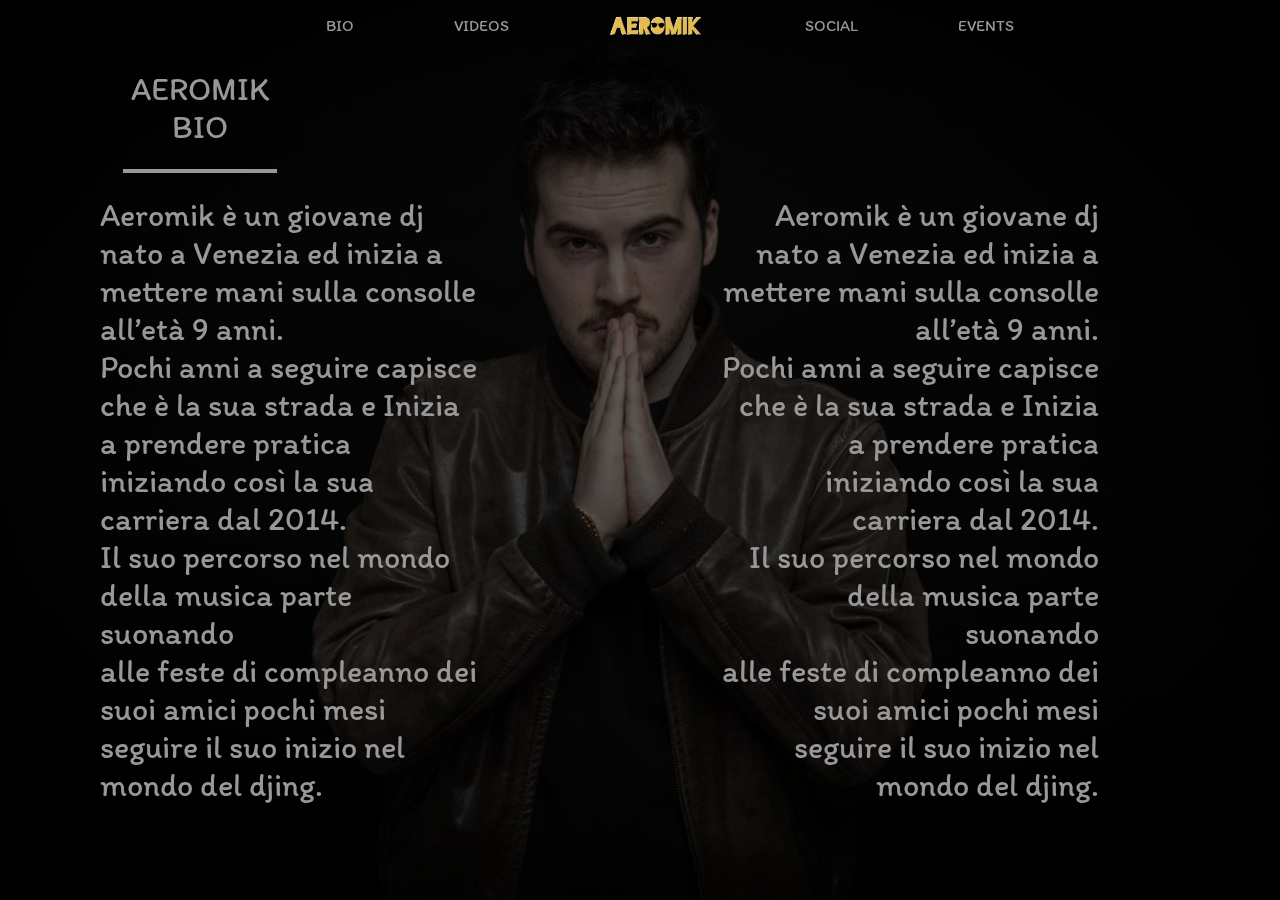
==== bio.html @ db86be30 "update file sito nuovo" ====
<!DOCTYPE html>
<html>
<head>

    <title>Aeromik | BIO</title>

    <meta name="Crated by" content="Priamix">

    <link rel="stylesheet" href="style/style.css" >
    <link rel="stylesheet" href="style/bio.css" >
    <script class="u-script" type="text/javascript" src="script.js" defer=""></script>

<!--font google-->
    <link href="https://fonts.googleapis.com/css2?family=Roboto&display=swap" rel="stylesheet">
    <!-- itim font -->
    <link rel="preconnect" href="https://fonts.googleapis.com">
    <link rel="preconnect" href="https://fonts.gstatic.com" crossorigin>
    <link href="https://fonts.googleapis.com/css2?family=Itim&display=swap" rel="stylesheet">

<!--icon-->
    <link rel="shortcut icon" href="icon.png">


<!--DEVICE viewport-->
    <meta name= "viewport" content= "width=device-width, initial-scale=1">

<!--animazioni scroll-->
    <link rel="stylesheet" href="https://unpkg.com/aos@next/dist/aos.css" />
    <style>
    </style>
    <script></script>
</head>


<body>
    <img class="bg-img" src="img/448432418_384725527391218_4049341889646363649_n.jpg" alt="">

    <header>
        <ul class="disc center">
            <li><a href="bio.html">BIO</a></li>
            <li><a href="videos.html">VIDEOS</a></li>

            <li><a href="index.html"><img src="img/logo.png" alt=""></a></li>

            <li><a href="social.html">SOCIAL</a></li>
            <li><a href="events.html">EVENTS</a></li>


            <div class="mobile-hamburger">
                <div class="line-menu center">
                    <div class="circle"></div>
                    <div class="circle"></div>
                </div>
                <div id="sec_line" class="line-menu"></div>
            </div>

        </ul>

        <div class="menu-mobile">
            <h1>Menu</h1>

            <div class="menu-mobile-cont">
                <h1><a href="index.html">Home</a> <div class="underline"></div></h1>
                <h1><a href="bio.html">Bio</a> <div class="underline"></div></h1>
                <h1><a href="videos.html">Videos</a> <div class="underline"></div></h1>
                <h1><a href="social.html">Social</a> <div class="underline"></div></h1>
                <h1><a href="events.html">Events</a> <div class="underline"></div></h1>
            </div>
        </div>
        
    </header>

    <div class="title">
        <h1>AEROMIK <br> BIO</h1>
        <div id="line-title" class="center">
            <div></div>
        </div>
    </div>


    <section class="cont">
        <div class="box-div">
            <div id="left-txt">
                <h1>
                    Aeromik è un giovane dj nato a Venezia ed inizia a mettere mani sulla consolle all’età 9 anni. 
                    <br>Pochi anni a seguire capisce che è la sua strada e Inizia a prendere pratica iniziando così la sua
                    carriera dal 2014. 
                    <br> Il suo percorso nel 
                    mondo della musica parte suonando 
                    <br>alle feste di compleanno dei suoi 
                    amici pochi mesi <br>seguire il suo
                    inizio nel mondo del djing.
                </h1>
            </div>
        </div>

        <div class="box-div" id="box-due">
            <div id="right-txt">
                <h1>
                    Aeromik è un giovane dj nato a Venezia ed inizia a mettere mani sulla consolle all’età 9 anni. 
                    <br>Pochi anni a seguire capisce che è la sua strada e Inizia a prendere pratica iniziando così la sua
                    carriera dal 2014. 
                    <br> Il suo percorso nel 
                    mondo della musica parte suonando 
                    <br>alle feste di compleanno dei suoi 
                    amici pochi mesi <br>seguire il suo
                    inizio nel mondo del djing.
                </h1>
            </div>
        </div>

    </section>

</body>
</html>
---- style/style.css ----
:root {
    --color-txt: rgba(152, 152, 152, 1);

    --color1-bar: rgb(0, 0, 0);
    --color2-bar: rgb(36, 36, 36);
}

*{
    margin: 0;

    font-family: 'Roboto', sans-serif;
}




/* BARRA SCORRIMENTO */
    /* Stile per la scrollbar */
    ::-webkit-scrollbar {
        width: 10px; /* Larghezza della scrollbar verticale */
        height: 0px; /* Altezza della scrollbar orizzontale */
    }
    /* Stile per il track della scrollbar */
    ::-webkit-scrollbar-track {
        background: var(--color1-bar);
    }

    /* Stile per il thumb della scrollbar */
    ::-webkit-scrollbar-thumb {
        background: var(--color2-bar);
        border-radius: 3px; /* Angoli arrotondati */
    }

    /* Stile per il thumb della scrollbar quando è in hover */
    ::-webkit-scrollbar-thumb:hover {
        background: #555;
        width: 0px;
    }
    ::-webkit-scrollbar-thumb:hover  {
        background: #555;
    }

    /* Stile per Firefox */
    body {
        scrollbar-width: 10px; /* Larghezza della scrollbar */
        scrollbar-color: --color2-bar --color1-bar; /* Colore del thumb e del track */
    }


    

.center{ 
    display: flex;
    align-items: center;
    justify-content: center;
    text-align: center;
}




/* font */
h1, a, h2, p{
    font-family: "Itim", cursive;
    font-weight: 400;
    font-style: normal;

    color: rgba(152, 152, 152, 1);
}
a{
    text-decoration: none;
}



/* tamplate menu */
.disc, header {
    width: 100%; height: 50px;     
    /* border: solid red 2px; */
}
    header ul {
        display: flex;
        list-style-type: none;
        height: 100%
    }
    header ul li{
        margin-left: 50px;
        margin-right: 50px;
    }
    /* LOGO IMG */
    header img{
        height: 50px;
    }

body {background-color: black;}
.bg-img {
    position: fixed;
    width: 100%;
    height: 100%;
    object-fit: cover;
    opacity: 40%;

    z-index: -1;
}


.title {
    padding-top: 20px;
    text-align: center;
    align-items: center;
    justify-items: center;

    width: 300px;

    color: rgba(152, 152, 152, 1);

    margin-left: 50px;
    margin-right: 50px;

}
    .title #line-title {
        display: flex;
        align-items: center;
        justify-content: center;
        text-align: center;
        /* border: solid red 2px; */

        height: 50px;
        width: 100%;
    }

    .title #line-title div {
        border: solid rgba(152, 152, 152, 1) 2px;
        width: 50%;
    }






/* menu mobile */
.mobile-hamburger {
    scale: 1;
    opacity: 0;

    position: relative;

    margin-top: 10px;
    margin-right: 20px;

    width: 0px;
    height: 0px;
    z-index: 3;
}
.menu-mobile {    
    width: 0px;
    height: 100%;
    
    box-shadow: 2px 2px 500px rgba(0, 0, 0, 0.5);;
    
    position: fixed;
    top: 0;
    right: 0;
    
    transition: all 0.5s cubic-bezier(.215, .61, .355, 1);
    z-index: 1;
}
    .menu-mobile-cont {
        /* border: solid red 2px; */
        left: 20%;

        position: absolute;
        top: 200px;
        
    }
        .underline {
            width: 0px;
            height: 2px;


            transition: all 0.5s cubic-bezier(.215, .61, .355, 1);
        }
        .menu-mobile-cont h1 a:hover ~ .underline {
            width: 100%;
            height: 2px;

            border-radius: 10px;
            background-color: var(--color-txt);

            transition: width 0.2s ease-in-out;
        }
    

    .line-menu {gap: 10px; }
    .mobile-hamburger .line-menu .circle {
        border-radius: 50% 50% 0% 0%;
        /* border: solid red 2px; */
        width: 10px;
        height: 10px;

        opacity: 1;
        
        margin-top: 0px;

        background-color: rgba(255, 255, 255, 0);
    }
    
    



@media (max-width: 810px) {
    .disc, header {
        width: 300px;
        /* border: solid red 2px; */
    }
    .disc li {
        scale: 0;
        width: 100%;
    }
        .title {
            /* border: solid red 2px; */
            
            display: flex;
            flex-wrap: wrap;
            justify-content: center;
            align-items: center;
            justify-items: center;
            
            width: 100%;
            margin: 0 0 0 0;
        }
        
        /* .title *{ border: solid red 2px;} */


        .mobile-hamburger {
        scale: 1;
        opacity: 1;
        /* border: solid red 2px; */

        width: 40px;
        height: 25px;

        position: absolute;

        display: flex;
        flex-wrap: wrap;
        display: flex;
        /* align-items: center; */
        /* justify-content: center; */
        text-align: center;

        right: 10px;
        top: 10px;

        justify-content: end;

        cursor: pointer;
    }
    
    .mobile-hamburger .line-menu {
        margin-top: 5px;
        margin-bottom: 5px;
        
        width: 100%;
        height: 4px;
        
        background-color: white;
        
        transition: all 0.5s cubic-bezier(.215, .61, .355, 1);
    }
    /* se il menu è aperto */
    .mobile-hamburger-open .line-menu {
        transform: rotate(180deg);
    }
    .menu-mobile-open {
        width: 100%;
        background-color: rgba(0, 0, 0, 0.849);
        transition: all 0.5s ease-in-out;
    }

    .mobile-hamburger #sec_line {opacity: 100%;}
    .mobile-hamburger-open #sec_line {
        opacity: 0%;
    }
    .mobile-hamburger-open .line-menu .circle {
        background-color: rgb(255, 255, 255);

        margin-top: -10px;
        transition: all 1s cubic-bezier(.215, .61, .355, 1);
    }
    
}
---- style/bio.css ----
.cont {
    display: flex;

    position: relative;
    /* border: solid red 2px; */
    padding: 0 10px 0 10px;
    width: 97vw - 200px;

    padding-left: 100px;
    padding-right: 100px;

}



.cont .box-div {
    width: 50%;

    /* border: solid rgb(114, 255, 145) 2px; */
}
.cont #left-txt {
    /* border: solid rgb(255, 120, 120) 2px; */
    width: 70%;
    text-align: left;
}


.cont #right-txt {
    /* border: solid rgb(255, 120, 120) 2px; */
    width: 70%;
 
}
.cont #box-due {
    display: flex;
    justify-content: center;
}
.cont .box-div #right-txt {
    text-align: end;
}



@media (max-width: 810px) {
    .cont {
        display: block;
    
        position: relative;
        /* border: solid red 2px; */
        padding: 0 10px 0 10px;

        width: 97vw - 200px;
    
        padding-left: 100px;
        padding-right: 100px;
        padding-bottom: 50px;
    
    }

    .cont .box-div {
        width: 100%;
    
        /* border: solid rgb(114, 255, 145) 2px; */
    }
    .cont #left-txt {
        /* border: solid rgb(255, 120, 120) 2px; */
        width: 100%;
        text-align: center;
    }
    
    
    .cont #right-txt {
        /* border: solid rgb(255, 120, 120) 2px; */
        width: 100%;
     
    }
    .cont #box-due {
        display: flex;
        justify-content: center;
    }
    .cont .box-div #right-txt {
        text-align: center;
    }
}
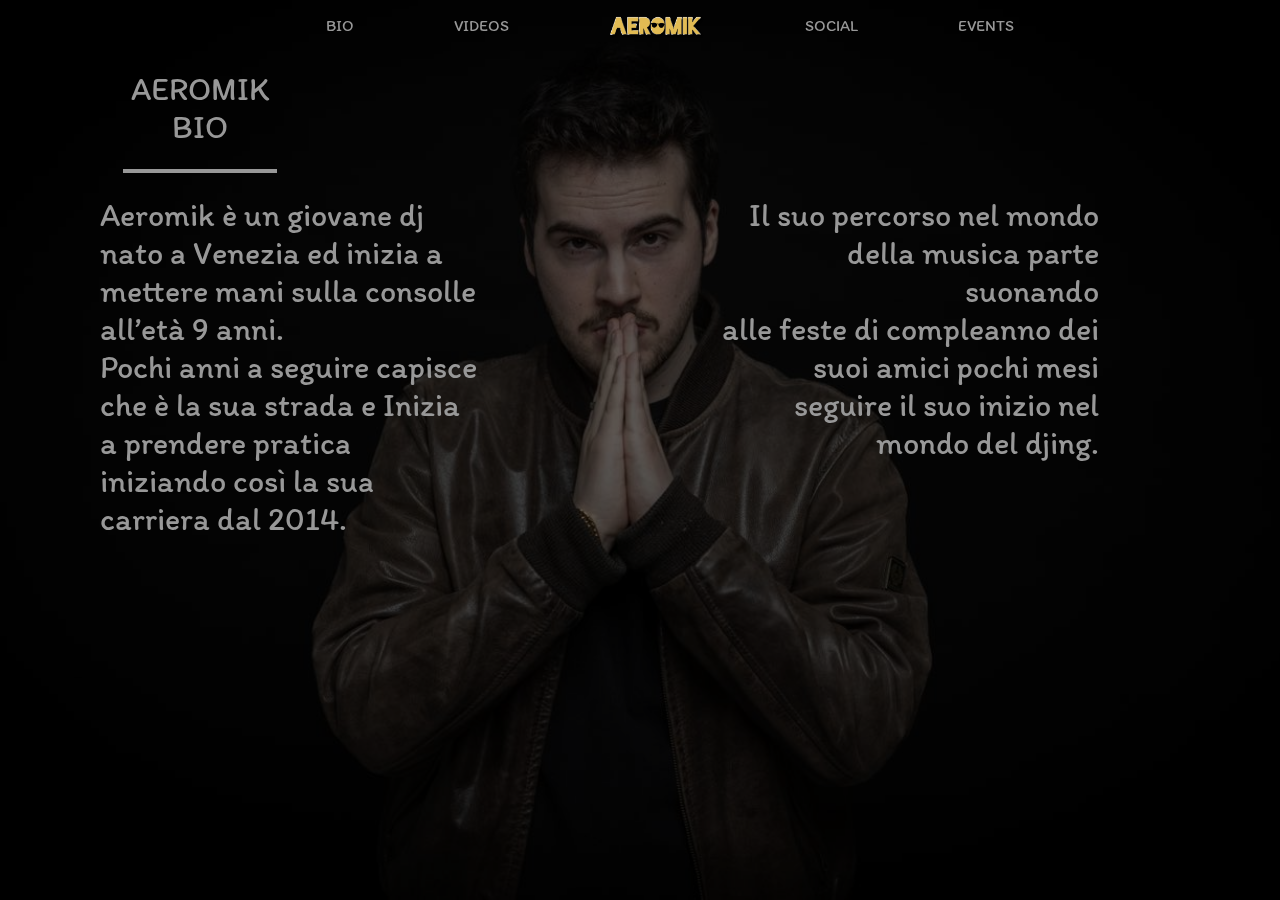
==== commit 79467ed8: "update bio" ====
--- a/bio.html
+++ b/bio.html
@@ -85,11 +85,7 @@
                     Aeromik è un giovane dj nato a Venezia ed inizia a mettere mani sulla consolle all’età 9 anni. 
                     <br>Pochi anni a seguire capisce che è la sua strada e Inizia a prendere pratica iniziando così la sua
                     carriera dal 2014. 
-                    <br> Il suo percorso nel 
-                    mondo della musica parte suonando 
-                    <br>alle feste di compleanno dei suoi 
-                    amici pochi mesi <br>seguire il suo
-                    inizio nel mondo del djing.
+                    <br> 
                 </h1>
             </div>
         </div>
@@ -97,10 +93,7 @@
         <div class="box-div" id="box-due">
             <div id="right-txt">
                 <h1>
-                    Aeromik è un giovane dj nato a Venezia ed inizia a mettere mani sulla consolle all’età 9 anni. 
-                    <br>Pochi anni a seguire capisce che è la sua strada e Inizia a prendere pratica iniziando così la sua
-                    carriera dal 2014. 
-                    <br> Il suo percorso nel 
+                    Il suo percorso nel 
                     mondo della musica parte suonando 
                     <br>alle feste di compleanno dei suoi 
                     amici pochi mesi <br>seguire il suo
--- a/style/bio.css
+++ b/style/bio.css
@@ -50,8 +50,8 @@
 
         width: 97vw - 200px;
     
-        padding-left: 100px;
-        padding-right: 100px;
+        padding-left: 50px;
+        padding-right: 50px;
         padding-bottom: 50px;
     
     }
